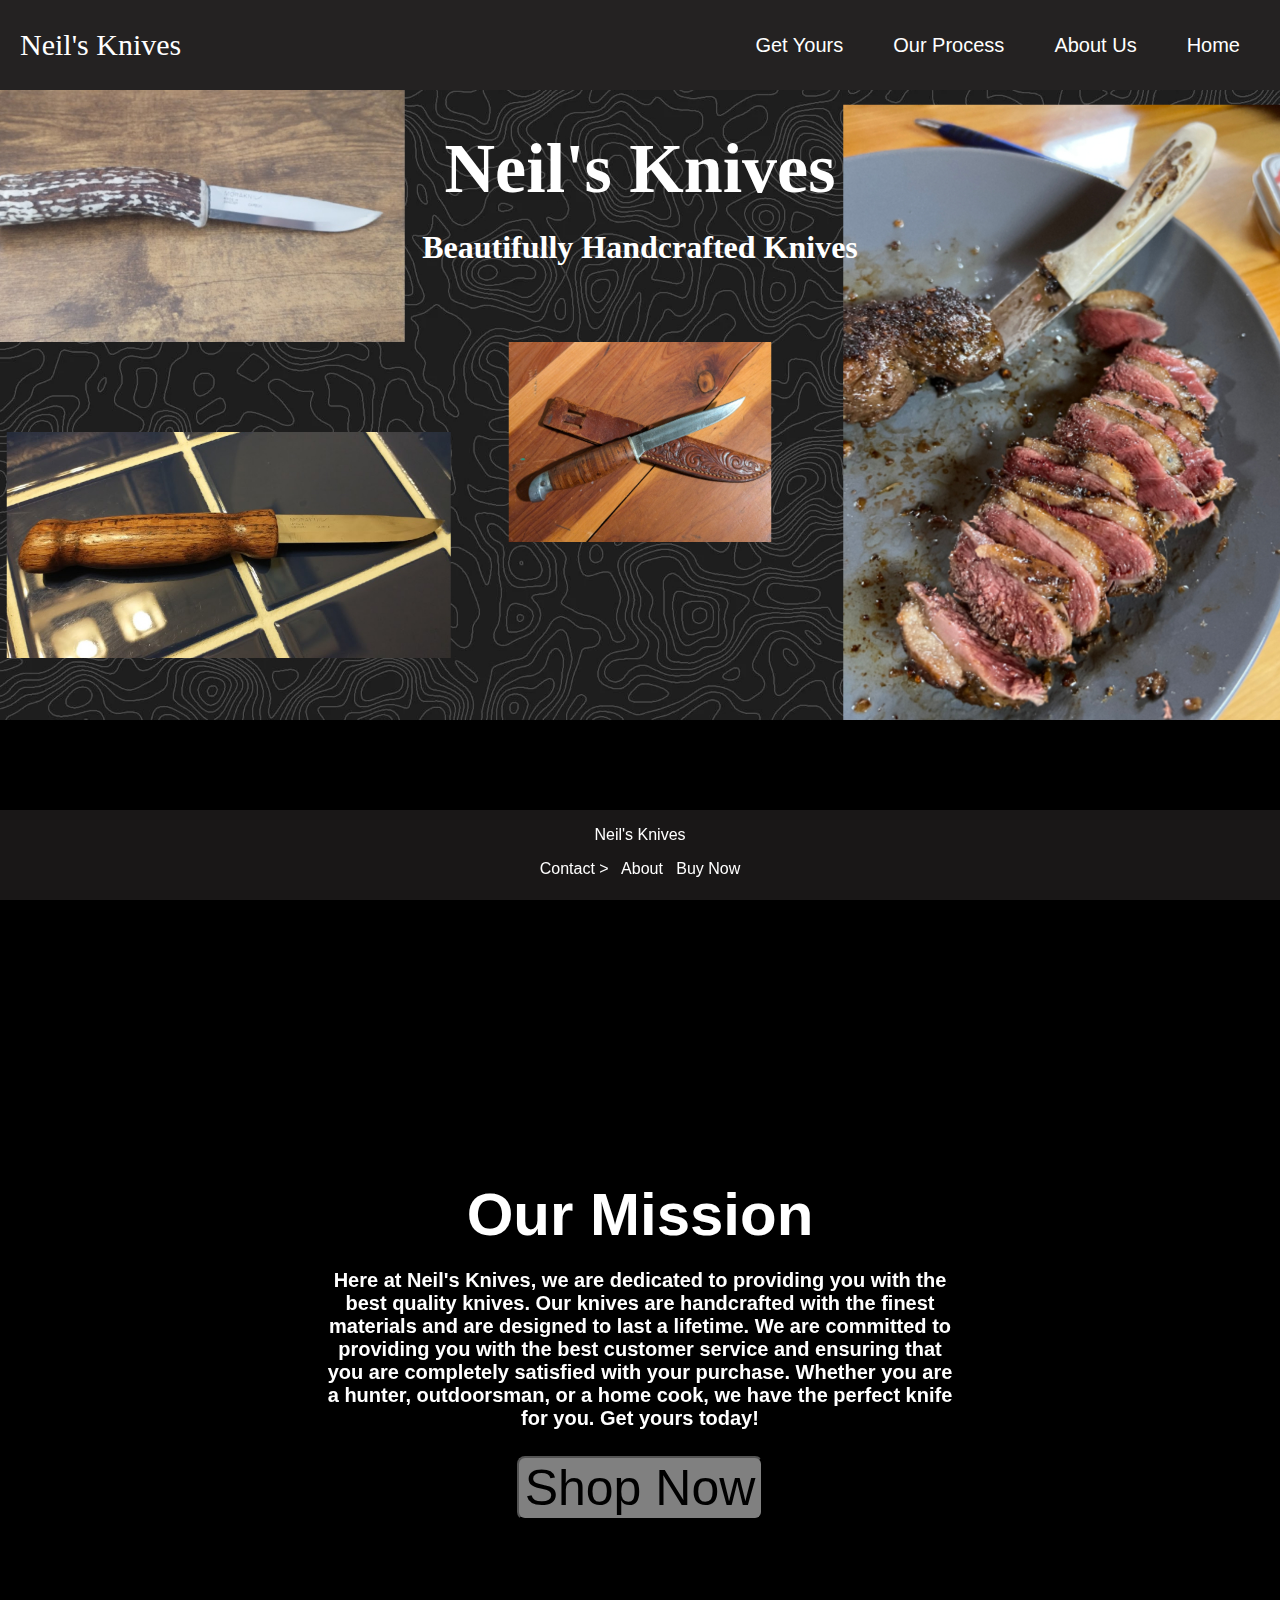
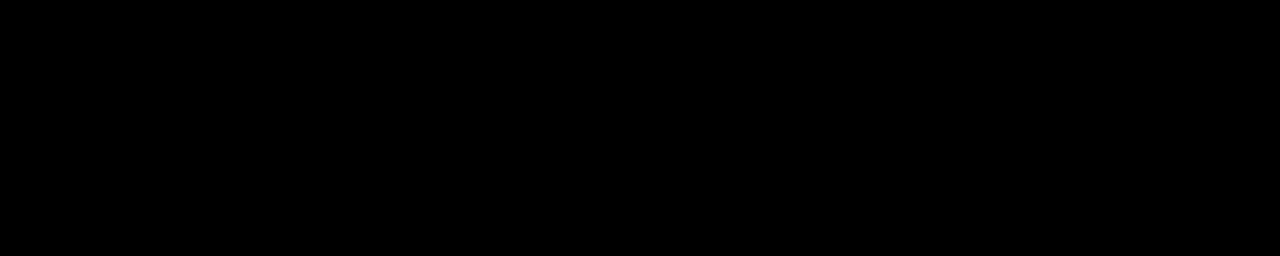
==== index.html @ b5332fdd "SKIBIDI" ====
<!DOCTYPE html>
<html lang="en">
  <head>
    <link rel="stylesheet" href="styles.css" />
    <meta charset="UTF-8" />
    <meta name="viewport" content="width=device-width, initial-scale=1.0" />
    <title>Neil's Knives- Home</title>
    <link rel="preconnect" href="https://fonts.googleapis.com" />
    <link rel="preconnect" href="https://fonts.gstatic.com" crossorigin />
    <link
      href="https://fonts.googleapis.com/css2?family=Source+Serif+4:ital,opsz,wght@0,8..60,200..900;1,8..60,200..900&display=swap"
      rel="stylesheet"
    />
    <style>
      body {
        overflow-y: scroll; /* Allows vertical scrolling */
      }
      /* SKIBIDI */

    </style>
  </head>
  <body class="indexBody">
    <header>
      <nav class="navbar">
        <div class="nav-left">
          <span class="nav-text"> Neil's Knives</span>
        </div>
        <div class="nav-right">
          <a href="getYours.html" class="navbutton">Get Yours</a>
          <a href="process.html" class="navbutton">Our Process</a>
          <a href="aboutUs.html" class="navbutton">About Us</a>
          <a href="index.html" class="navbutton">Home</a>
        </div>
      </nav>
    </header>
    <br /><br /><br />
    <h1>Neil's Knives</h1>
    <h2>Beautifully Handcrafted Knives</h2>
    <div class="missionText">
      Our Mission
      <p
        style="
          font-size: 20px;
          font-family: 'Segoe UI', Tahoma, Geneva, Verdana, sans-serif;
        "
      >
        Here at Neil's Knives, we are dedicated to providing you with the best
        quality knives. Our knives are handcrafted with the finest materials and
        are designed to last a lifetime. We are committed to providing you with
        the best customer service and ensuring that you are completely satisfied
        with your purchase. Whether you are a hunter, outdoorsman, or a home
        cook, we have the perfect knife for you. Get yours today!
      </p>
      <a href="getYours.html"
        ><button class="shopNowButton">Shop Now</button></a
      >
    </div>

    <footer>
      <p class="footerTitle">Neil's Knives</p>
      <p class="footerText">
        <a href="contact.html" style="color: white; text-decoration: none"
          >Contact</a>
        >
        &nbsp;
        <a href="aboutUs.html" style="color: white; text-decoration: none"
          >About</a
        >
        &nbsp;
        <a href="getYours.html" style="color: white; text-decoration: none"
          >Buy Now</a
        >
      </p>
    </footer>
  </body>
</html>
---- styles.css ----
.indexBody {
  font-family: Arial, sans-serif;
  background: url("websitewallpaer.jpg") no-repeat center top,
    black no-repeat center bottom;
  background-size: 100% auto; /* Makes sure both images are fully visible without overlap */
  height: 200vh; /* Ensure there's enough space for scrolling both images */
  padding: 20px;
  background-attachment: scroll; /* Allow scrolling background */
  transition: background-position 1s ease-in-out; /* Smooth transition */
}
.contactBody {
  background: url(contactus.jpg) no-repeat center top;
background-size: 100% auto; /* Makes sure both images are fully visible without overlap */
height: 200vh; /* Ensure there's enough space for scrolling both images */
padding: 20px;
background-attachment: scroll; /* Allow scrolling background */
transition: background-position 1s ease-in-out; /* Smooth transition */
}

.missionText {
  position: absolute;
  top: 150%; /* Position the text at the start of the second image */
  left: 50%; /* Center the text horizontally */
  transform: translate(
    -50%,
    -50%
  ); /* Adjust the position to make it truly centered */
  font-size: 60px; /* Adjust the size of the text */
  color: white; /* Text color */
  font-family: "Arial", sans-serif;
  font-weight: bold;
  text-shadow: 2px 2px 5px rgba(0, 0, 0, 0.7); /* Optional: gives text a shadow to stand out more */
  text-align: center;
  z-index: 2; /* Make sure the text is above the background images */
}

/* Header Styling */
nav {
  background-color: #242222;
  display: flex;
  justify-content: space-between;
  align-items: center;
  border-radius: 0px;
  margin: 0 auto;
  padding: 10px 20px;
  height: 70px;
  position: fixed;
  top: 0;
  left: 0;
  right: 0;
  z-index: 1000;
}

/* Header Styling */
nav {
  background-color: #242222;
  display: flex;
  justify-content: space-between;
  align-items: center;
  border-radius: 0px;
  margin: 0 auto;
  padding: 10px 20px;
  height: 70px;
  position: fixed;
  top: 0;
  left: 0;
  right: 0;
  z-index: 1000;
}

.nav-left {
  display: flex;
  align-items: center;
  color: #fff;
}

.nav-text {
  margin-right: 20px;
  font-family: "Times New Roman", Times, serif;
  font-size: 30px;
}

.nav-right {
  display: flex;
  color: #fff;
  text-decoration: none;
  justify-content: flex-end;
  gap: 10px;
}

.navbutton {
  font-family: "Arial", sans-serif;
  font-size: 20px;
  padding: 10px 20px;
  text-decoration: none;
  color: white;
  background-color: transparent;
  border: none;
  border-radius: 0;
}

.navbutton:hover {
  text-decoration: underline;
}

/* Footer Styling */
footer {
  background: rgba(31, 29, 29, 0.8);
  color: #fff;
  text-align: center;
  padding: 0;
  position: fixed;
  bottom: 0;
  width: 100%;
  left: 0;
  height: 90px;
  font-family: Arial, Helvetica, sans-serif;
}

.shopNowButton {
  font-size: 50px;
  background-color: gray;
  border-radius: 8px;
  cursor: pointer;
}

.shopNowButton:hover {
  text-decoration: underline;
}


h1 {
  font-family: "Times New Roman", Times, serif; /* Change to your desired font */
  font-size: 70px; /* Change to your desired font size */
  text-align: center;
  color: rgb(255, 255, 255);
  margin-bottom: 20px; /* Adjusts the space below the h1 element */
}

h2 {
  font-family: "Times New Roman", Times, serif; /* Change to your desired font */
  font-size: 32px; /* Change to your desired font size */
  text-align: center;
  margin-top: 10px; /* Adjusts the space above the h2 element */
  margin-bottom: 20px; /* Adjusts the space below the h2 element */
  color: white;
}

h3 {
  font-family: "Arial", sans-serif; /* Change to your desired font */
  font-size: 20px; /* Change to your desired font size */
  text-align: center;
}
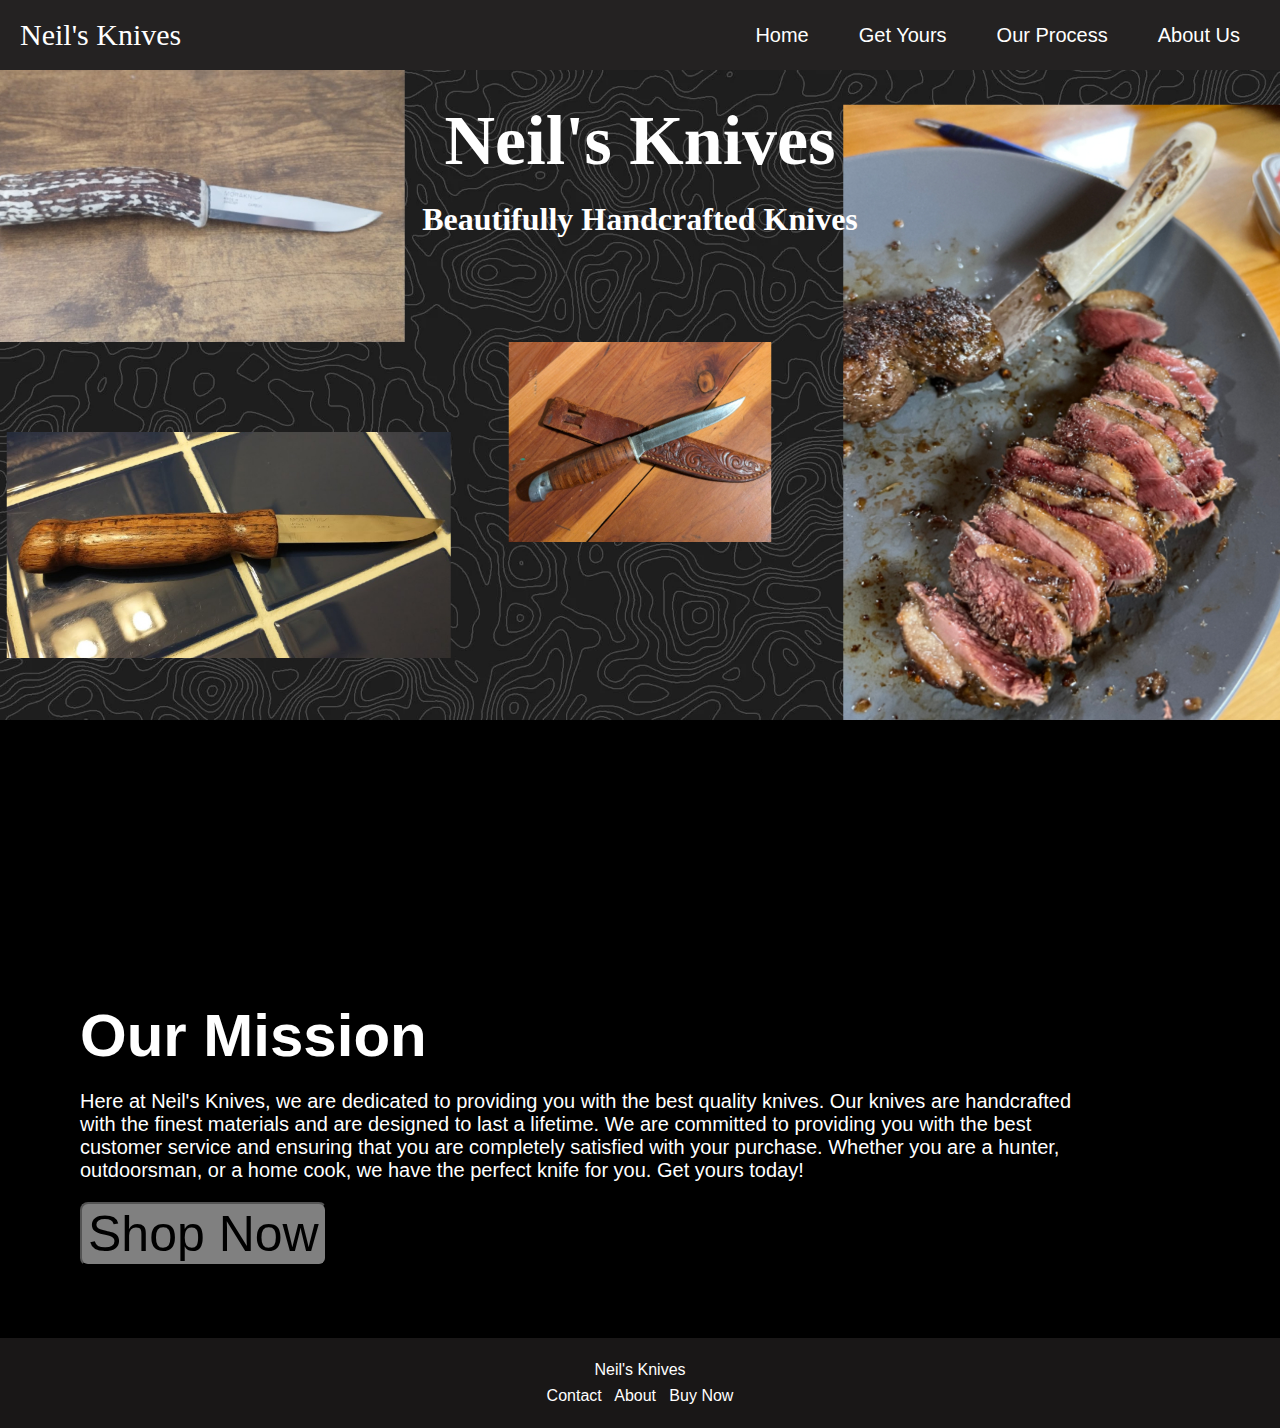
==== commit 4afd76d5: "Refactor navigation links and improve footer layout across multiple HTML files" ====
--- a/index.html
+++ b/index.html
@@ -1,76 +1,83 @@
 <!DOCTYPE html>
 <html lang="en">
-  <head>
-    <link rel="stylesheet" href="styles.css" />
-    <meta charset="UTF-8" />
-    <meta name="viewport" content="width=device-width, initial-scale=1.0" />
-    <title>Neil's Knives- Home</title>
-    <link rel="preconnect" href="https://fonts.googleapis.com" />
-    <link rel="preconnect" href="https://fonts.gstatic.com" crossorigin />
-    <link
-      href="https://fonts.googleapis.com/css2?family=Source+Serif+4:ital,opsz,wght@0,8..60,200..900;1,8..60,200..900&display=swap"
-      rel="stylesheet"
-    />
-    <style>
-      body {
-        overflow-y: scroll; /* Allows vertical scrolling */
-      }
-      /* SKIBIDI */
 
-    </style>
-  </head>
-  <body class="indexBody">
-    <header>
-      <nav class="navbar">
-        <div class="nav-left">
-          <span class="nav-text"> Neil's Knives</span>
-        </div>
-        <div class="nav-right">
-          <a href="getYours.html" class="navbutton">Get Yours</a>
-          <a href="process.html" class="navbutton">Our Process</a>
-          <a href="aboutUs.html" class="navbutton">About Us</a>
-          <a href="index.html" class="navbutton">Home</a>
-        </div>
-      </nav>
-    </header>
-    <br /><br /><br />
-    <h1>Neil's Knives</h1>
+<head>
+  <link rel="stylesheet" href="styles.css" />
+  <meta charset="UTF-8" />
+  <meta name="viewport" content="width=device-width, initial-scale=1.0" />
+  <title>Neil's Knives- Home</title>
+  <link rel="preconnect" href="https://fonts.googleapis.com" />
+  <link rel="preconnect" href="https://fonts.gstatic.com" crossorigin />
+  <link
+    href="https://fonts.googleapis.com/css2?family=Source+Serif+4:ital,opsz,wght@0,8..60,200..900;1,8..60,200..900&display=swap"
+    rel="stylesheet" />
+  <style>
+    body {
+      overflow-y: scroll;
+      /* Allows vertical scrolling */
+    }
+
+    /* SKIBIDI OHIO IN FORTNITE*/
+  </style>
+</head>
+
+<body class="indexBody">
+  <header>
+    <nav class="navbar">
+      <div class="nav-left">
+        <span class="nav-text"> Neil's Knives</span>
+      </div>
+      <div class="nav-right">
+        <a href="index.html" class="navbutton">Home</a>
+        <a href="getYours.html" class="navbutton">Get Yours</a>
+        <a href="process.html" class="navbutton">Our Process</a>
+        <a href="aboutUs.html" class="navbutton">About Us</a>
+      </div>
+    </nav>
+  </header>
+  <br /><br /><br />
+  <div class="mainText">
+    <h1 style='font-family: "Times New Roman", Times, serif;
+    font-size: 70px;
+    text-align: center;
+    color: rgb(255, 255, 255);
+    margin-bottom: 20px;
+  '>Neil's Knives</h1>
     <h2>Beautifully Handcrafted Knives</h2>
-    <div class="missionText">
-      Our Mission
-      <p
-        style="
+  </div>
+  <div class="missionText">
+    <h1 class="missionTitle">Our Mission</h1>
+    <p style="
           font-size: 20px;
           font-family: 'Segoe UI', Tahoma, Geneva, Verdana, sans-serif;
-        "
-      >
-        Here at Neil's Knives, we are dedicated to providing you with the best
-        quality knives. Our knives are handcrafted with the finest materials and
-        are designed to last a lifetime. We are committed to providing you with
-        the best customer service and ensuring that you are completely satisfied
-        with your purchase. Whether you are a hunter, outdoorsman, or a home
-        cook, we have the perfect knife for you. Get yours today!
+          text-align: left;
+          width: 80%;
+          margin: 0 20px 20px 80px;
+          color: white;
+        ">
+      Here at Neil's Knives, we are dedicated to providing you with the best
+      quality knives. Our knives are handcrafted with the finest materials and
+      are designed to last a lifetime. We are committed to providing you with
+      the best customer service and ensuring that you are completely satisfied
+      with your purchase. Whether you are a hunter, outdoorsman, or a home
+      cook, we have the perfect knife for you. Get yours today!
+    </p>
+    <a href="getYours.html"><button class="shopNowButton">Shop Now</button></a>
+  </div>
+  <br><br><br><br>
+
+  <footer>
+    <p class="footerTitle">Neil's Knives</p>
+    <div>
+      <p class="footerText">
+        <a href="contact.html" style="color: white; text-decoration: none">Contact</a>
+        &nbsp;
+        <a href="aboutUs.html" style="color: white; text-decoration: none">About</a>
+        &nbsp;
+        <a href="getYours.html" style="color: white; text-decoration: none">Buy Now</a>
       </p>
-      <a href="getYours.html"
-        ><button class="shopNowButton">Shop Now</button></a
-      >
     </div>
+  </footer>
+</body>
 
-    <footer>
-      <p class="footerTitle">Neil's Knives</p>
-      <p class="footerText">
-        <a href="contact.html" style="color: white; text-decoration: none"
-          >Contact</a>
-        >
-        &nbsp;
-        <a href="aboutUs.html" style="color: white; text-decoration: none"
-          >About</a
-        >
-        &nbsp;
-        <a href="getYours.html" style="color: white; text-decoration: none"
-          >Buy Now</a
-        >
-      </p>
-    </footer>
-  </body>
-</html>
+</html>--- a/styles.css
+++ b/styles.css
@@ -1,54 +1,45 @@
+*,
+*::before,
+*::after {
+  box-sizing: border-box;
+}
+
+body {
+  margin: 0;
+  padding: 0;
+  box-sizing: border-box;
+}
+
 .indexBody {
   font-family: Arial, sans-serif;
+  height: fit-content; /* Ensure there's enough space for scrolling both images */
+  background-attachment: scroll; /* Allow scrolling background */
+  transition: background-position 1s ease-in-out; /* Smooth transition */
   background: url("websitewallpaer.jpg") no-repeat center top,
     black no-repeat center bottom;
+  background-size: 100% auto; /* Makes sure both images are fully visible without overlap */
+}
+.contactBody {
+  background: url(contactus.jpg) no-repeat center top;
   background-size: 100% auto; /* Makes sure both images are fully visible without overlap */
   height: 200vh; /* Ensure there's enough space for scrolling both images */
   padding: 20px;
   background-attachment: scroll; /* Allow scrolling background */
   transition: background-position 1s ease-in-out; /* Smooth transition */
 }
-.contactBody {
-  background: url(contactus.jpg) no-repeat center top;
-background-size: 100% auto; /* Makes sure both images are fully visible without overlap */
-height: 200vh; /* Ensure there's enough space for scrolling both images */
-padding: 20px;
-background-attachment: scroll; /* Allow scrolling background */
-transition: background-position 1s ease-in-out; /* Smooth transition */
-}
 
 .missionText {
-  position: absolute;
-  top: 150%; /* Position the text at the start of the second image */
-  left: 50%; /* Center the text horizontally */
-  transform: translate(
-    -50%,
-    -50%
-  ); /* Adjust the position to make it truly centered */
-  font-size: 60px; /* Adjust the size of the text */
-  color: white; /* Text color */
-  font-family: "Arial", sans-serif;
-  font-weight: bold;
-  text-shadow: 2px 2px 5px rgba(0, 0, 0, 0.7); /* Optional: gives text a shadow to stand out more */
-  text-align: center;
   z-index: 2; /* Make sure the text is above the background images */
 }
 
-/* Header Styling */
-nav {
-  background-color: #242222;
-  display: flex;
-  justify-content: space-between;
-  align-items: center;
-  border-radius: 0px;
-  margin: 0 auto;
-  padding: 10px 20px;
-  height: 70px;
-  position: fixed;
-  top: 0;
-  left: 0;
-  right: 0;
-  z-index: 1000;
+.missionText .missionTitle {
+  font-size: 60px; /* Adjust the size of the text */
+  color: white; /* Text color */
+  font-family: "Segoe UI", Tahoma, Geneva, Verdana, sans-serif;
+  font-weight: bold;
+  text-shadow: 2px 2px 5px rgba(0, 0, 0, 0.7); /* Optional: gives text a shadow to stand out more */
+  text-align: left;
+  margin: 0 20px 20px 80px;
 }
 
 /* Header Styling */
@@ -107,14 +98,23 @@
 footer {
   background: rgba(31, 29, 29, 0.8);
   color: #fff;
-  text-align: center;
-  padding: 0;
-  position: fixed;
+  position: relative;
   bottom: 0;
   width: 100%;
-  left: 0;
   height: 90px;
   font-family: Arial, Helvetica, sans-serif;
+  display: flex;
+  justify-content: center;
+  align-items: center;
+  flex-direction: column;
+  gap: 8px;
+}
+footer * {
+  margin: 0;
+}
+
+footer a:hover {
+  text-decoration: underline !important;
 }
 
 .shopNowButton {
@@ -122,19 +122,17 @@
   background-color: gray;
   border-radius: 8px;
   cursor: pointer;
+  margin-left: 80px;
 }
 
 .shopNowButton:hover {
   text-decoration: underline;
 }
 
-
-h1 {
-  font-family: "Times New Roman", Times, serif; /* Change to your desired font */
-  font-size: 70px; /* Change to your desired font size */
-  text-align: center;
-  color: rgb(255, 255, 255);
-  margin-bottom: 20px; /* Adjusts the space below the h1 element */
+/* Styling for the main text content on the home screen */
+.mainText {
+  height: fit-content;
+  min-height: 100dvh;
 }
 
 h2 {
@@ -151,4 +149,3 @@
   font-size: 20px; /* Change to your desired font size */
   text-align: center;
 }
-
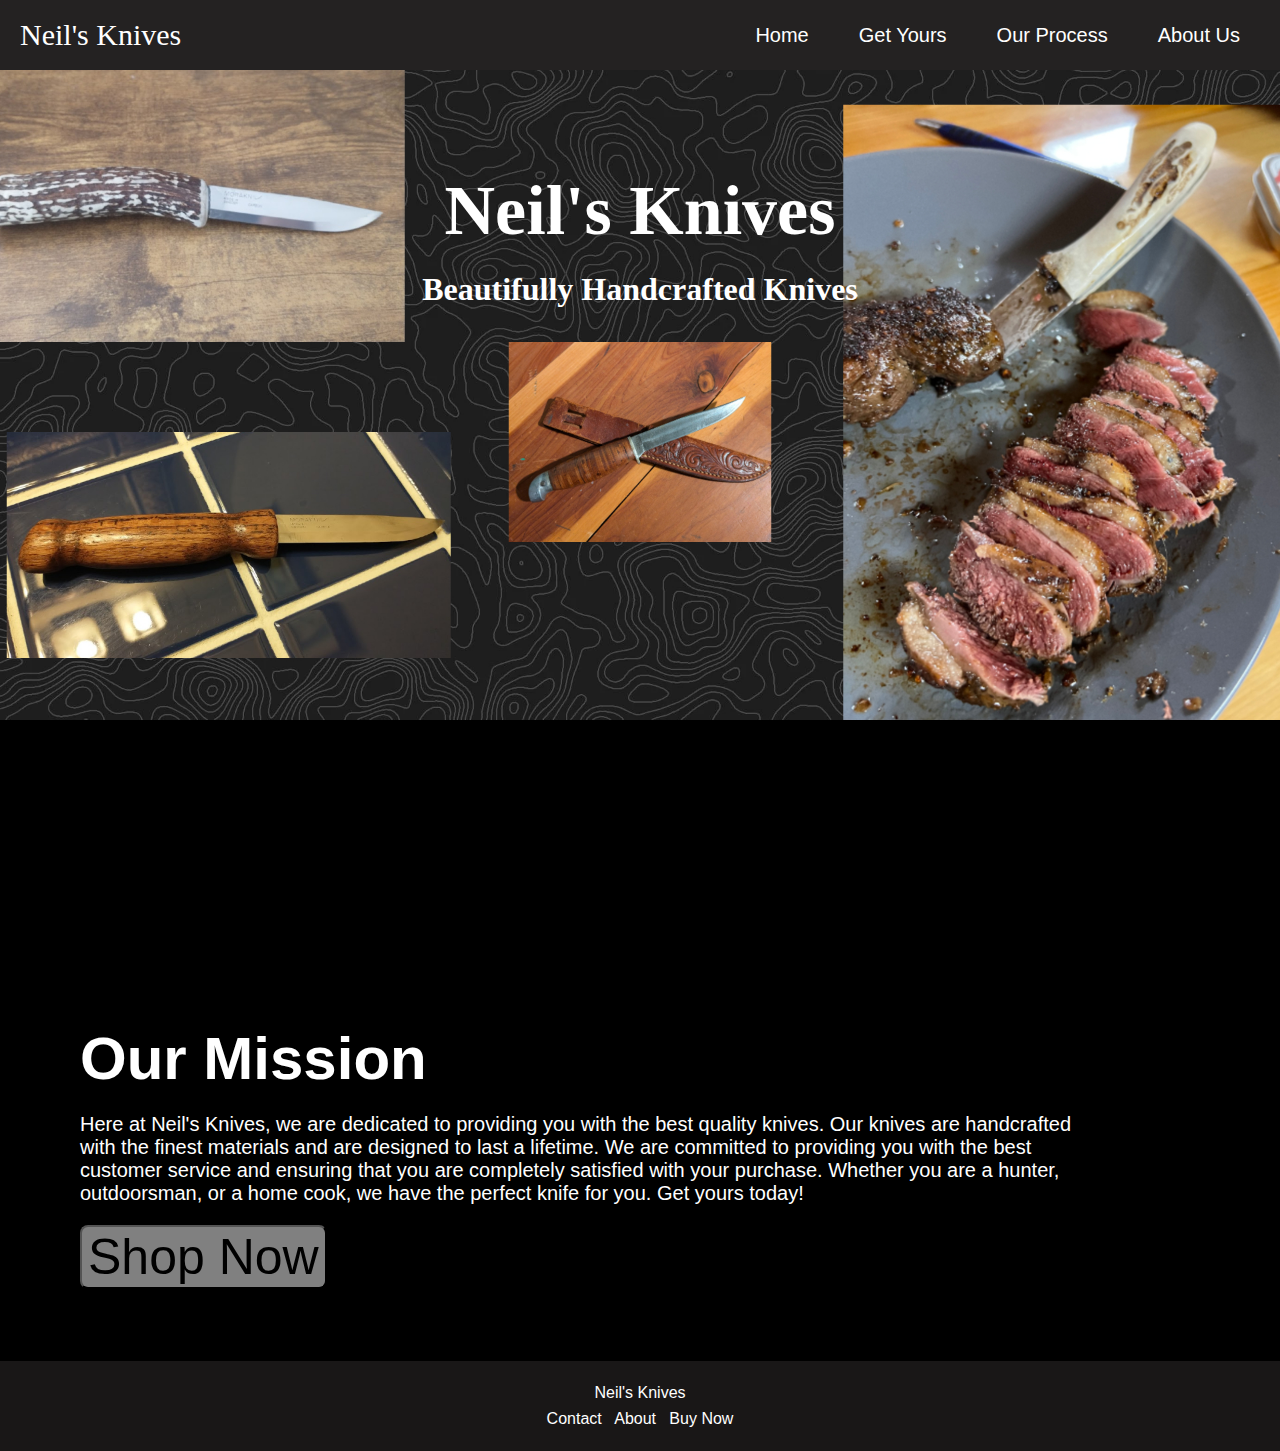
==== commit de8950b9: "Remove redundant vertical scrolling styles from HTML files and adjust CSS for consistent layout" ====
--- a/index.html
+++ b/index.html
@@ -12,10 +12,6 @@
     href="https://fonts.googleapis.com/css2?family=Source+Serif+4:ital,opsz,wght@0,8..60,200..900;1,8..60,200..900&display=swap"
     rel="stylesheet" />
   <style>
-    body {
-      overflow-y: scroll;
-      /* Allows vertical scrolling */
-    }
 
     /* SKIBIDI OHIO IN FORTNITE*/
   </style>
--- a/styles.css
+++ b/styles.css
@@ -7,7 +7,14 @@
 body {
   margin: 0;
   padding: 0;
+  margin-top: 70px;
   box-sizing: border-box;
+  min-height: calc(100dvh - 70px);
+  display: flex;
+  flex-direction: column;
+  align-items: center;
+  justify-content: space-between;
+  overflow-y: scroll; /* Allows vertical scrolling */
 }
 
 .indexBody {
@@ -22,7 +29,8 @@
 .contactBody {
   background: url(contactus.jpg) no-repeat center top;
   background-size: 100% auto; /* Makes sure both images are fully visible without overlap */
-  height: 200vh; /* Ensure there's enough space for scrolling both images */
+  min-height: calc(100dvh - 70px);
+  height: fit-content; /* Ensure there's enough space for scrolling both images */
   padding: 20px;
   background-attachment: scroll; /* Allow scrolling background */
   transition: background-position 1s ease-in-out; /* Smooth transition */
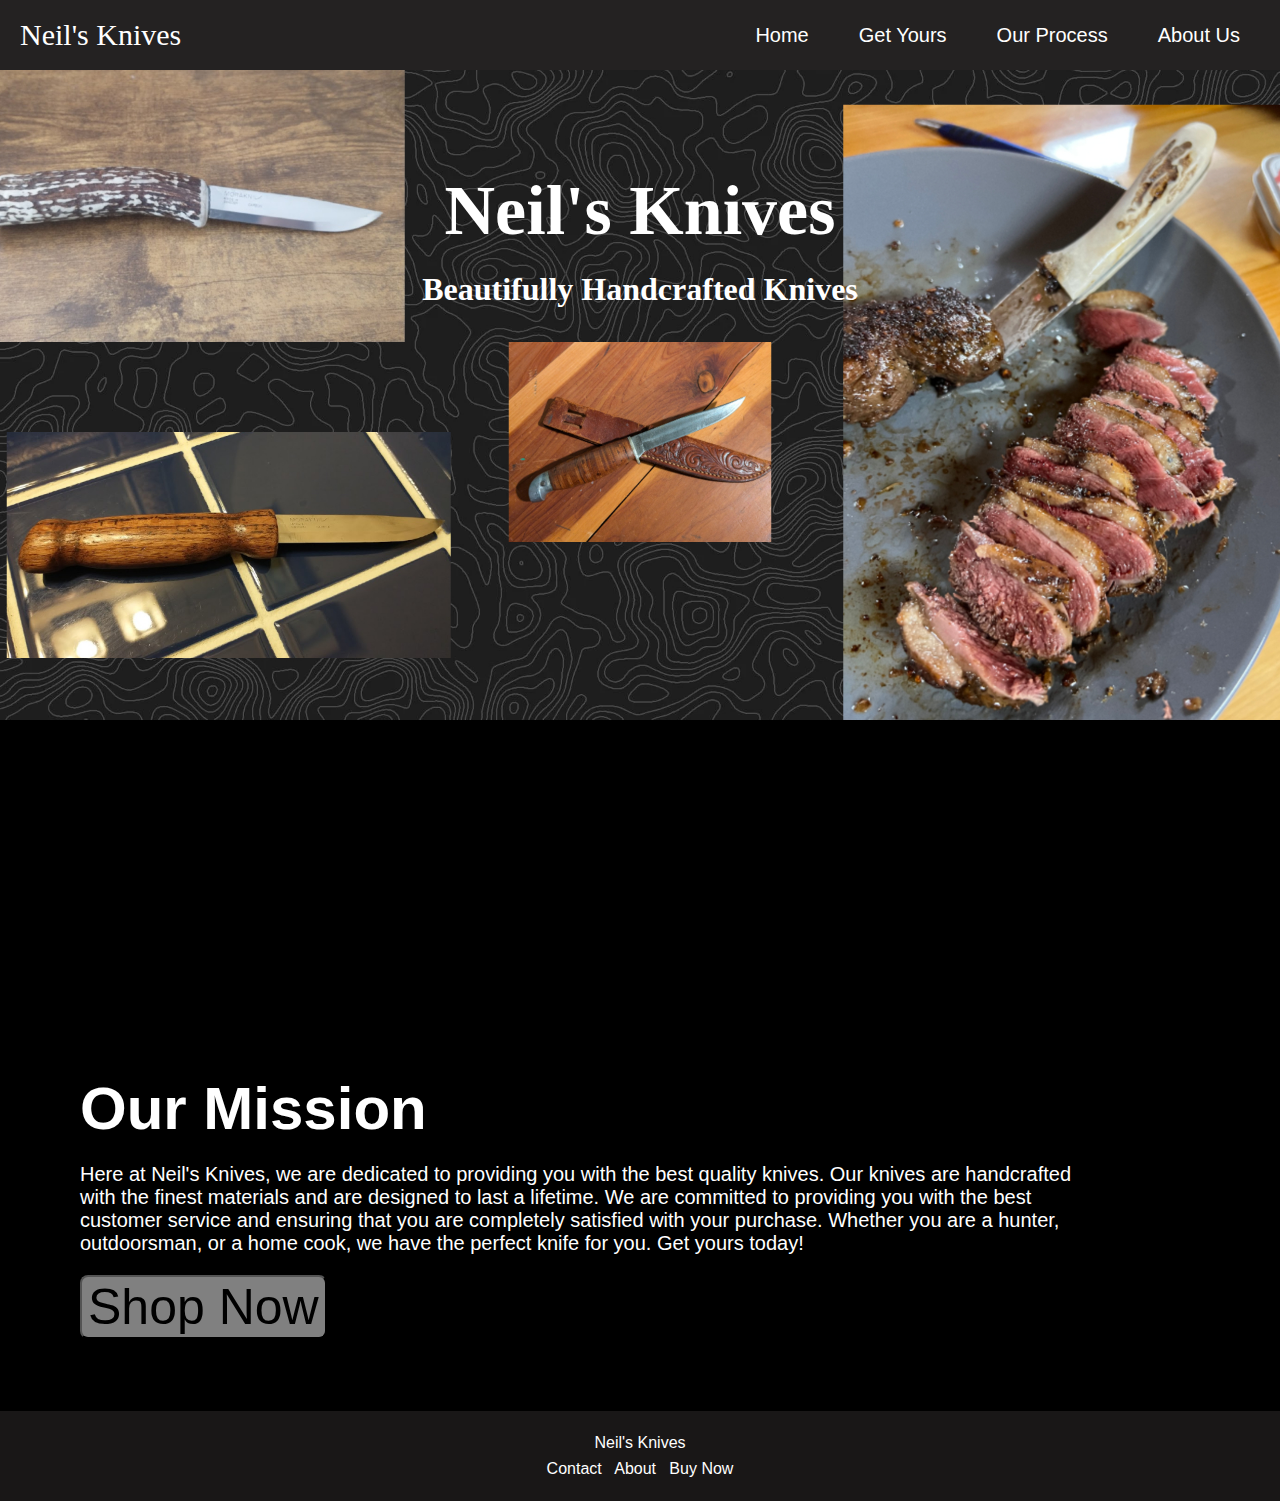
==== commit a5b07023: "Add new images and video, update contact and process pages, and include JavaScript functionality" ====
--- a/index.html
+++ b/index.html
@@ -1,79 +1,93 @@
 <!DOCTYPE html>
 <html lang="en">
+  <head>
+    <link rel="stylesheet" href="styles.css" />
+    <meta charset="UTF-8" />
+    <meta name="viewport" content="width=device-width, initial-scale=1.0" />
+    <title>Neil's Knives- Home</title>
+    <link rel="preconnect" href="https://fonts.googleapis.com" />
+    <link rel="preconnect" href="https://fonts.gstatic.com" crossorigin />
+    <link
+      href="https://fonts.googleapis.com/css2?family=Source+Serif+4:ital,opsz,wght@0,8..60,200..900;1,8..60,200..900&display=swap"
+      rel="stylesheet"
+    />
+    <style>
+      /* SKIBIDI OHIO */
+    </style>
+  </head>
 
-<head>
-  <link rel="stylesheet" href="styles.css" />
-  <meta charset="UTF-8" />
-  <meta name="viewport" content="width=device-width, initial-scale=1.0" />
-  <title>Neil's Knives- Home</title>
-  <link rel="preconnect" href="https://fonts.googleapis.com" />
-  <link rel="preconnect" href="https://fonts.gstatic.com" crossorigin />
-  <link
-    href="https://fonts.googleapis.com/css2?family=Source+Serif+4:ital,opsz,wght@0,8..60,200..900;1,8..60,200..900&display=swap"
-    rel="stylesheet" />
-  <style>
-
-    /* SKIBIDI OHIO IN FORTNITE*/
-  </style>
-</head>
-
-<body class="indexBody">
-  <header>
-    <nav class="navbar">
-      <div class="nav-left">
-        <span class="nav-text"> Neil's Knives</span>
-      </div>
-      <div class="nav-right">
-        <a href="index.html" class="navbutton">Home</a>
-        <a href="getYours.html" class="navbutton">Get Yours</a>
-        <a href="process.html" class="navbutton">Our Process</a>
-        <a href="aboutUs.html" class="navbutton">About Us</a>
-      </div>
-    </nav>
-  </header>
-  <br /><br /><br />
-  <div class="mainText">
-    <h1 style='font-family: "Times New Roman", Times, serif;
-    font-size: 70px;
-    text-align: center;
-    color: rgb(255, 255, 255);
-    margin-bottom: 20px;
-  '>Neil's Knives</h1>
-    <h2>Beautifully Handcrafted Knives</h2>
-  </div>
-  <div class="missionText">
-    <h1 class="missionTitle">Our Mission</h1>
-    <p style="
+  <body class="indexBody">
+    <header>
+      <nav class="navbar">   
+        <div class="nav-left">
+          <span class="nav-text"> Neil's Knives</span>
+        </div>
+        <div class="nav-right">
+          <a href="index.html" class="navbutton">Home</a>
+          <a href="getYours.html" class="navbutton">Get Yours</a>
+          <a href="process.html" class="navbutton">Our Process</a>
+          <a href="aboutUs.html" class="navbutton">About Us</a>
+        </div>
+      </nav>
+    </header>
+    <br /><br /><br />
+    <div class="mainText">
+      <h1
+        style="
+          font-family: 'Times New Roman', Times, serif;
+          font-size: 70px;
+          text-align: center;
+          color: rgb(255, 255, 255);
+          margin-bottom: 20px;
+        "
+      >
+        Neil's Knives
+      </h1>
+      <h2>Beautifully Handcrafted Knives</h2>
+    </div>
+    <div class="missionText">
+      <h1 class="missionTitle">Our Mission</h1>
+      <p
+        style="
           font-size: 20px;
           font-family: 'Segoe UI', Tahoma, Geneva, Verdana, sans-serif;
           text-align: left;
           width: 80%;
           margin: 0 20px 20px 80px;
           color: white;
-        ">
-      Here at Neil's Knives, we are dedicated to providing you with the best
-      quality knives. Our knives are handcrafted with the finest materials and
-      are designed to last a lifetime. We are committed to providing you with
-      the best customer service and ensuring that you are completely satisfied
-      with your purchase. Whether you are a hunter, outdoorsman, or a home
-      cook, we have the perfect knife for you. Get yours today!
-    </p>
-    <a href="getYours.html"><button class="shopNowButton">Shop Now</button></a>
-  </div>
-  <br><br><br><br>
+        "
+      >
+        Here at Neil's Knives, we are dedicated to providing you with the best
+        quality knives. Our knives are handcrafted with the finest materials and
+        are designed to last a lifetime. We are committed to providing you with
+        the best customer service and ensuring that you are completely satisfied
+        with your purchase. Whether you are a hunter, outdoorsman, or a home
+        cook, we have the perfect knife for you. Get yours today!
+      </p>
+      <a href="getYours.html"
+        ><button class="shopNowButton">Shop Now</button></a
+      >
+    </div>
+    <br /><br /><br /><br />
 
-  <footer>
-    <p class="footerTitle">Neil's Knives</p>
-    <div>
-      <p class="footerText">
-        <a href="contact.html" style="color: white; text-decoration: none">Contact</a>
-        &nbsp;
-        <a href="aboutUs.html" style="color: white; text-decoration: none">About</a>
-        &nbsp;
-        <a href="getYours.html" style="color: white; text-decoration: none">Buy Now</a>
-      </p>
-    </div>
-  </footer>
-</body>
-
-</html>+    <footer>
+      <p class="footerTitle">Neil's Knives</p>
+      <div>
+        <p class="footerText">
+          <a href="contact.html" style="color: white; text-decoration: none"
+            >Contact</a
+          >
+          &nbsp;
+          <a href="aboutUs.html" style="color: white; text-decoration: none"
+            >About</a
+          >
+          &nbsp;
+          <a href="getYours.html" style="color: white; text-decoration: none"
+            >Buy Now</a
+          >
+        </p>
+      </div>
+    </footer>
+    <script src="function.js"></script>
+  </body>
+</html>
--- a/styles.css
+++ b/styles.css
@@ -14,30 +14,29 @@
   flex-direction: column;
   align-items: center;
   justify-content: space-between;
-  overflow-y: scroll; /* Allows vertical scrolling */
+  overflow-y: scroll; 
 }
 
 .indexBody {
   font-family: Arial, sans-serif;
-  height: fit-content; /* Ensure there's enough space for scrolling both images */
-  background-attachment: scroll; /* Allow scrolling background */
-  transition: background-position 1s ease-in-out; /* Smooth transition */
+  height: fit-content; 
+  background-attachment: scroll; 
+  transition: background-position 1s ease-in-out; 
   background: url("websitewallpaer.jpg") no-repeat center top,
     black no-repeat center bottom;
-  background-size: 100% auto; /* Makes sure both images are fully visible without overlap */
+  background-size: 100% auto; 
 }
 .contactBody {
   background: url(contactus.jpg) no-repeat center top;
-  background-size: 100% auto; /* Makes sure both images are fully visible without overlap */
+  background-size: 100% auto; 
   min-height: calc(100dvh - 70px);
-  height: fit-content; /* Ensure there's enough space for scrolling both images */
-  padding: 20px;
-  background-attachment: scroll; /* Allow scrolling background */
-  transition: background-position 1s ease-in-out; /* Smooth transition */
+  height: fit-content; 
+  background-attachment: scroll; 
+  transition: background-position 1s ease-in-out; 
 }
 
 .missionText {
-  z-index: 2; /* Make sure the text is above the background images */
+  z-index: 2; 
 }
 
 .missionText .missionTitle {
@@ -45,10 +44,13 @@
   color: white; /* Text color */
   font-family: "Segoe UI", Tahoma, Geneva, Verdana, sans-serif;
   font-weight: bold;
-  text-shadow: 2px 2px 5px rgba(0, 0, 0, 0.7); /* Optional: gives text a shadow to stand out more */
+  text-shadow: 2px 2px 5px rgba(0, 0, 0, 0.7);
   text-align: left;
-  margin: 0 20px 20px 80px;
+  margin: 50px 20px 20px 80px;
 }
+
+
+
 
 /* Header Styling */
 nav {
@@ -137,23 +139,26 @@
   text-decoration: underline;
 }
 
-/* Styling for the main text content on the home screen */
 .mainText {
   height: fit-content;
   min-height: 100dvh;
 }
 
 h2 {
-  font-family: "Times New Roman", Times, serif; /* Change to your desired font */
-  font-size: 32px; /* Change to your desired font size */
+  font-family: "Times New Roman", Times, serif; 
+  font-size: 32px;
   text-align: center;
-  margin-top: 10px; /* Adjusts the space above the h2 element */
-  margin-bottom: 20px; /* Adjusts the space below the h2 element */
+  margin-top: 10px; 
+  margin-bottom: 20px; 
   color: white;
 }
 
 h3 {
-  font-family: "Arial", sans-serif; /* Change to your desired font */
-  font-size: 20px; /* Change to your desired font size */
+  font-family: "Arial", sans-serif; 
+  font-size: 20px; 
   text-align: center;
 }
+
+ 
+
+
